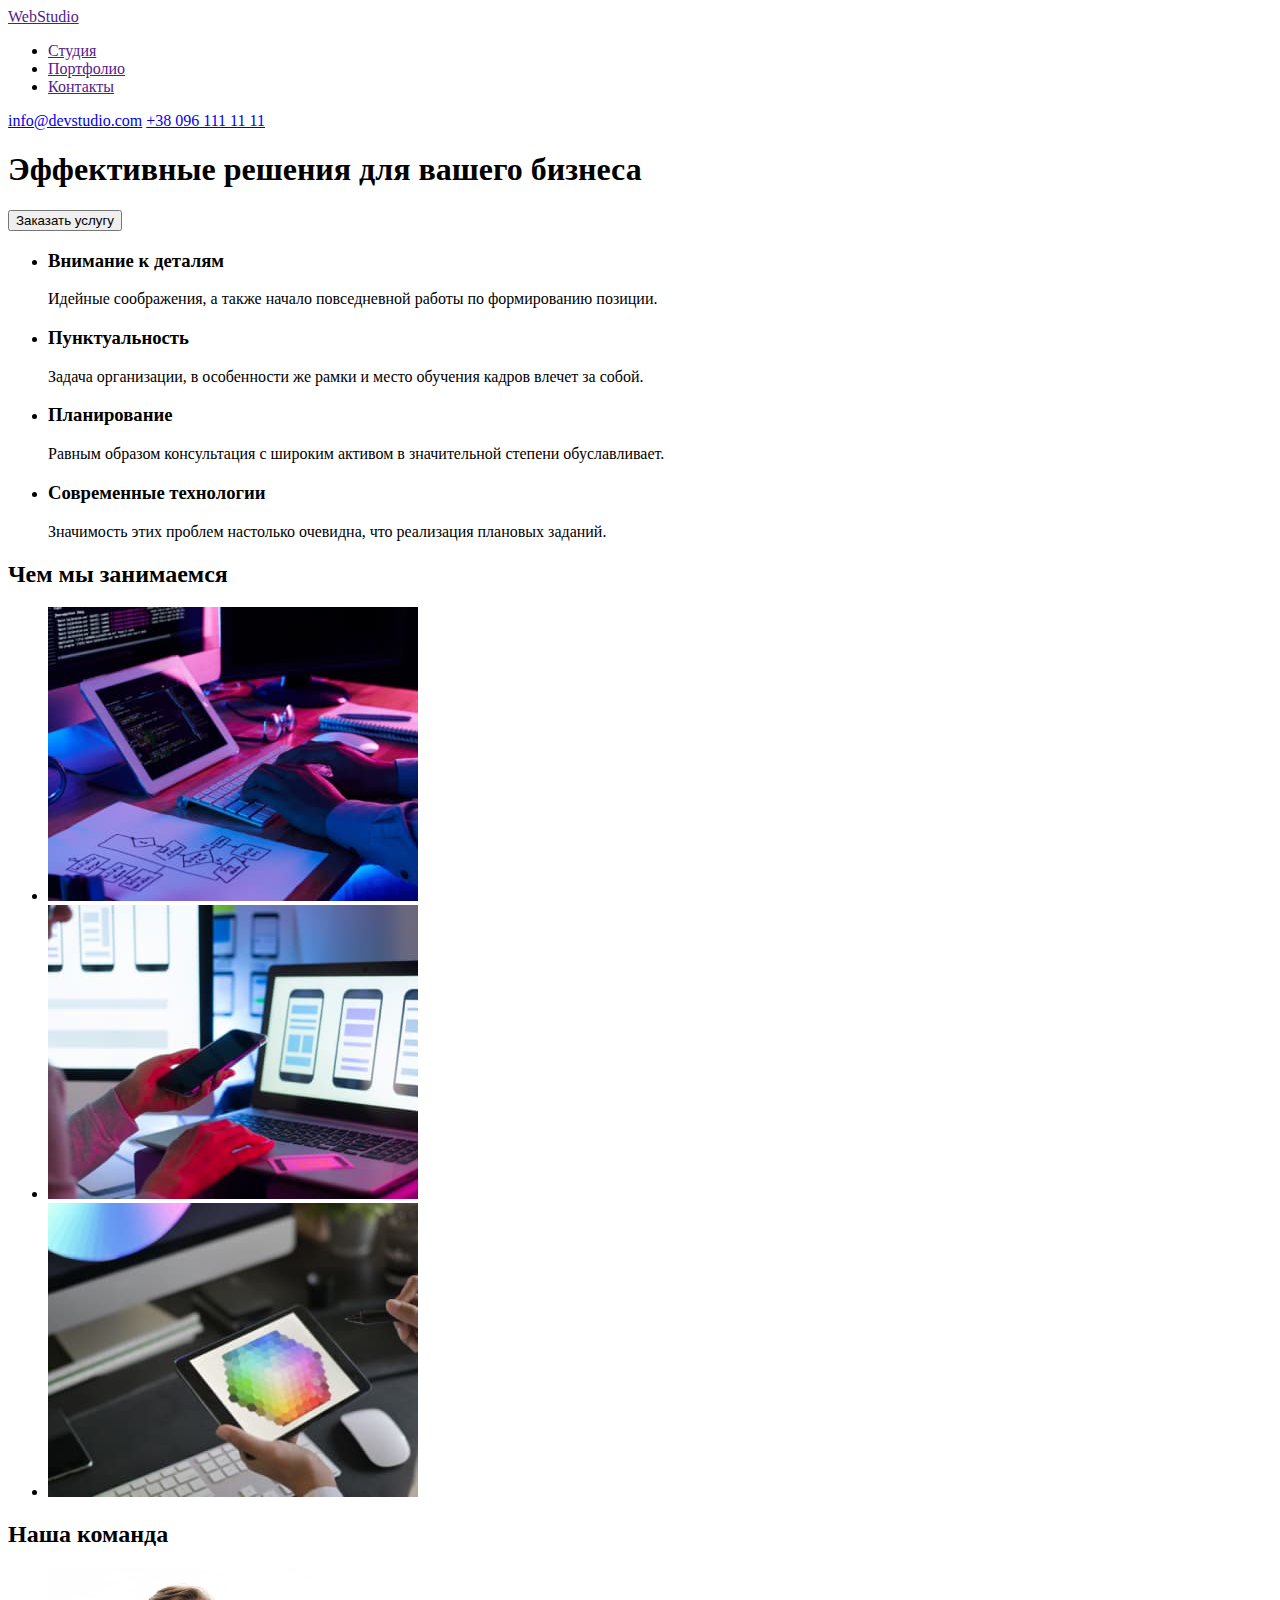
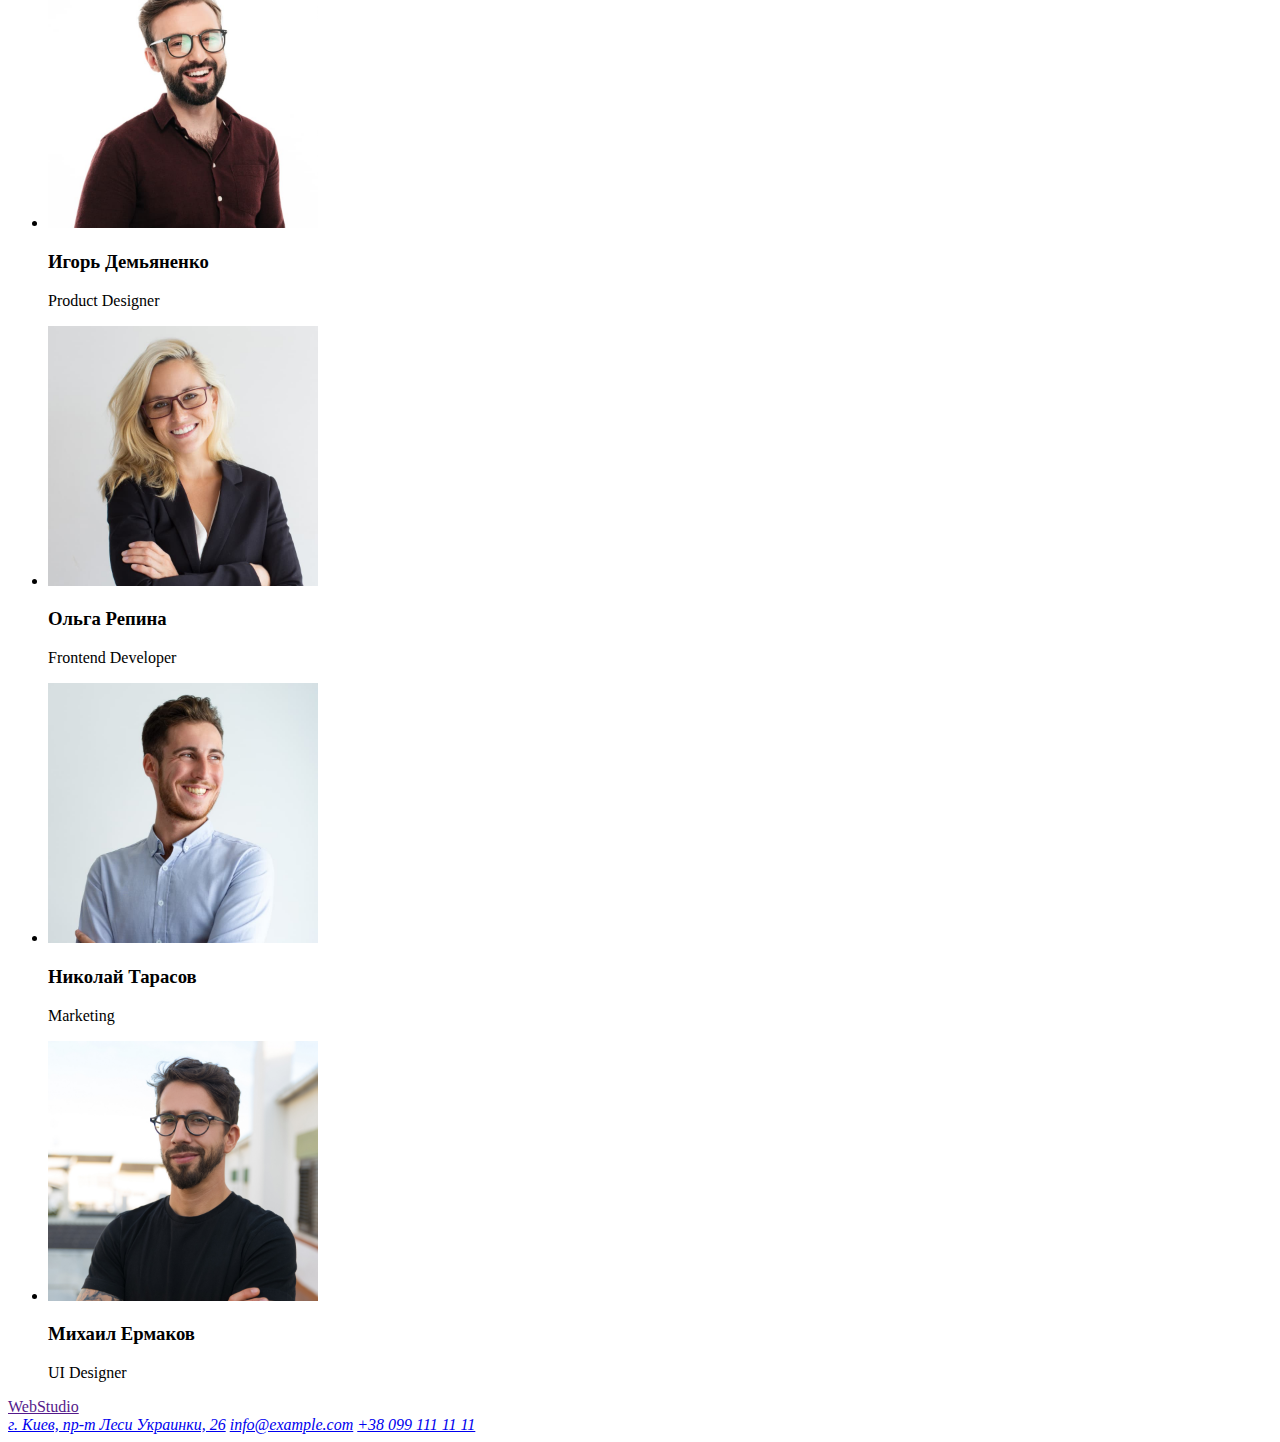
==== index.html @ 5c9e72c3 "add files from previous homework" ====
<!DOCTYPE html>
<html lang="ru">
<head>
    <meta charset="UTF-8">
    <meta http-equiv="X-UA-Compatible" content="IE=edge">
    <meta name="viewport" content="width=device-width, initial-scale=1.0">
    <title>Студия</title>
</head>
<body>
    <!--Шапка документа-->
    <header>
        <nav>
            <a href="">WebStudio</a>
            <ul>
                <li><a href="">Студия</a></li>
                <li><a href="">Портфолио</a></li>
                <li><a href="">Контакты</a></li>
            </ul>
        </nav>
        <a href="mailto:info@devstudio.com">info@devstudio.com</a>
        <a href="tel:+380961111111 ">+38 096 111 11 11</a>
    </header> 
    <main>
        <!--Герой-->
        <div>
            <section>
                <h1>Эффективные решения для вашего бизнеса</h1>
                <button type="button">Заказать услугу</button>
            </section>
        </div>
        <!--Преимущества-->
        <section>
            <h2 hidden>Наши преимущества</h2>
            <ul>
                <li>
                    <h3>Внимание к деталям</h3>
                    <p>Идейные соображения, а также начало повседневной работы по формированию позиции.</p>
                </li>
                <li>
                    <h3>Пунктуальность</h3>
                    <p>Задача организации, в особенности же рамки и место обучения кадров влечет за собой.</p>
                </li>
                <li>
                    <h3>Планирование</h3>
                    <p>Равным образом консультация с широким активом в значительной степени обуславливает.</p>
                </li>
                <li>
                    <h3>Современные технологии</h3>
                    <p>Значимость этих проблем настолько очевидна, что реализация плановых заданий.</p>
                </li>
            </ul>
        </section>
        <!--Чем занимаемся-->
        <section>
            <h2>Чем мы занимаемся</h2>
            <ul>
                <li><img src="images/1.jpg" alt="код" width="370"></li>
                <li><img src="./images/2.jpg" alt="макет" width="370"></li>
                <li><img src="./images/3.jpg" alt="палитра" width="370"></li>
            </ul>
        </section>
        <!--Команда-->
        <section>
            <h2>Наша команда</h2>
            <ul>
                <li>
                    <img src="./images/crew-member-1.jpg" alt="Член команды №1" width="270">
                    <h3>Игорь Демьяненко</h3>
                    <p lang="en">Product Designer<p>
                </li>
                <li>
                    <img src="./images/crew-member-2.jpg" alt="Член команды №1" width="270">
                    <h3>Ольга Репина</h3>
                    <p lang="en">Frontend Developer</p>
                </li>
                <li>
                    <img src="./images/crew-member-3.jpg" alt="Член команды №1" width="270">
                    <h3>Николай Тарасов</h3>
                    <p lang="en">Marketing</p>
                </li>
                <li>
                    <img src="./images/crew-member-4.jpg" alt="Член команды №1" width="270">
                    <h3>Михаил Ермаков</h3>
                    <p lang="en">UI Designer</p>
                </li>
            </ul>
        </section>
    </main>
    <!--Футер-->
    <footer>
        <a href="" lang=en>WebStudio</a>
        <address>
            <a href="https://goo.gl/maps/L61B1R2VTf1F4Kwa7">г. Киев, пр-т Леси Украинки, 26</a>
            <a href="mailto:info@example.com">info@example.com</a>
            <a href="tel:+380991111111">+38 099 111 11 11</a>
        </address>
    </footer> 
</body>
</html>
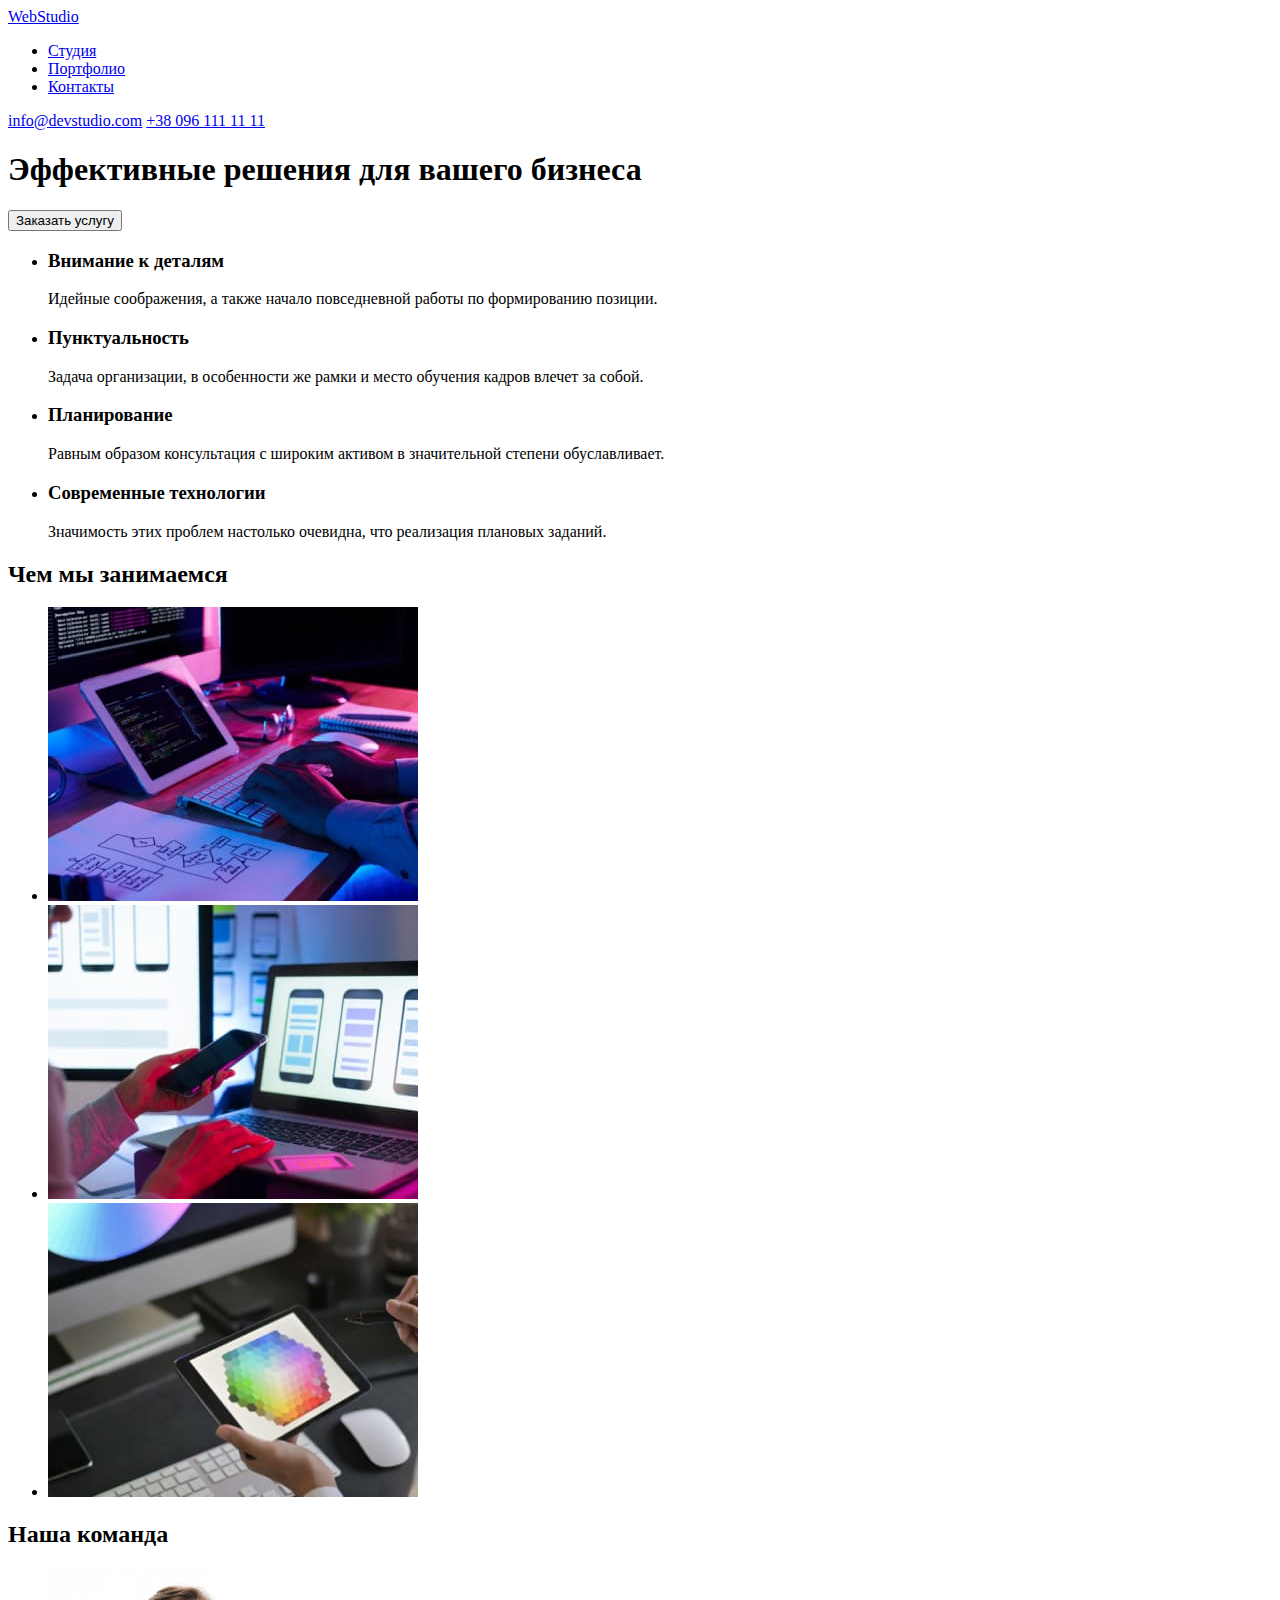
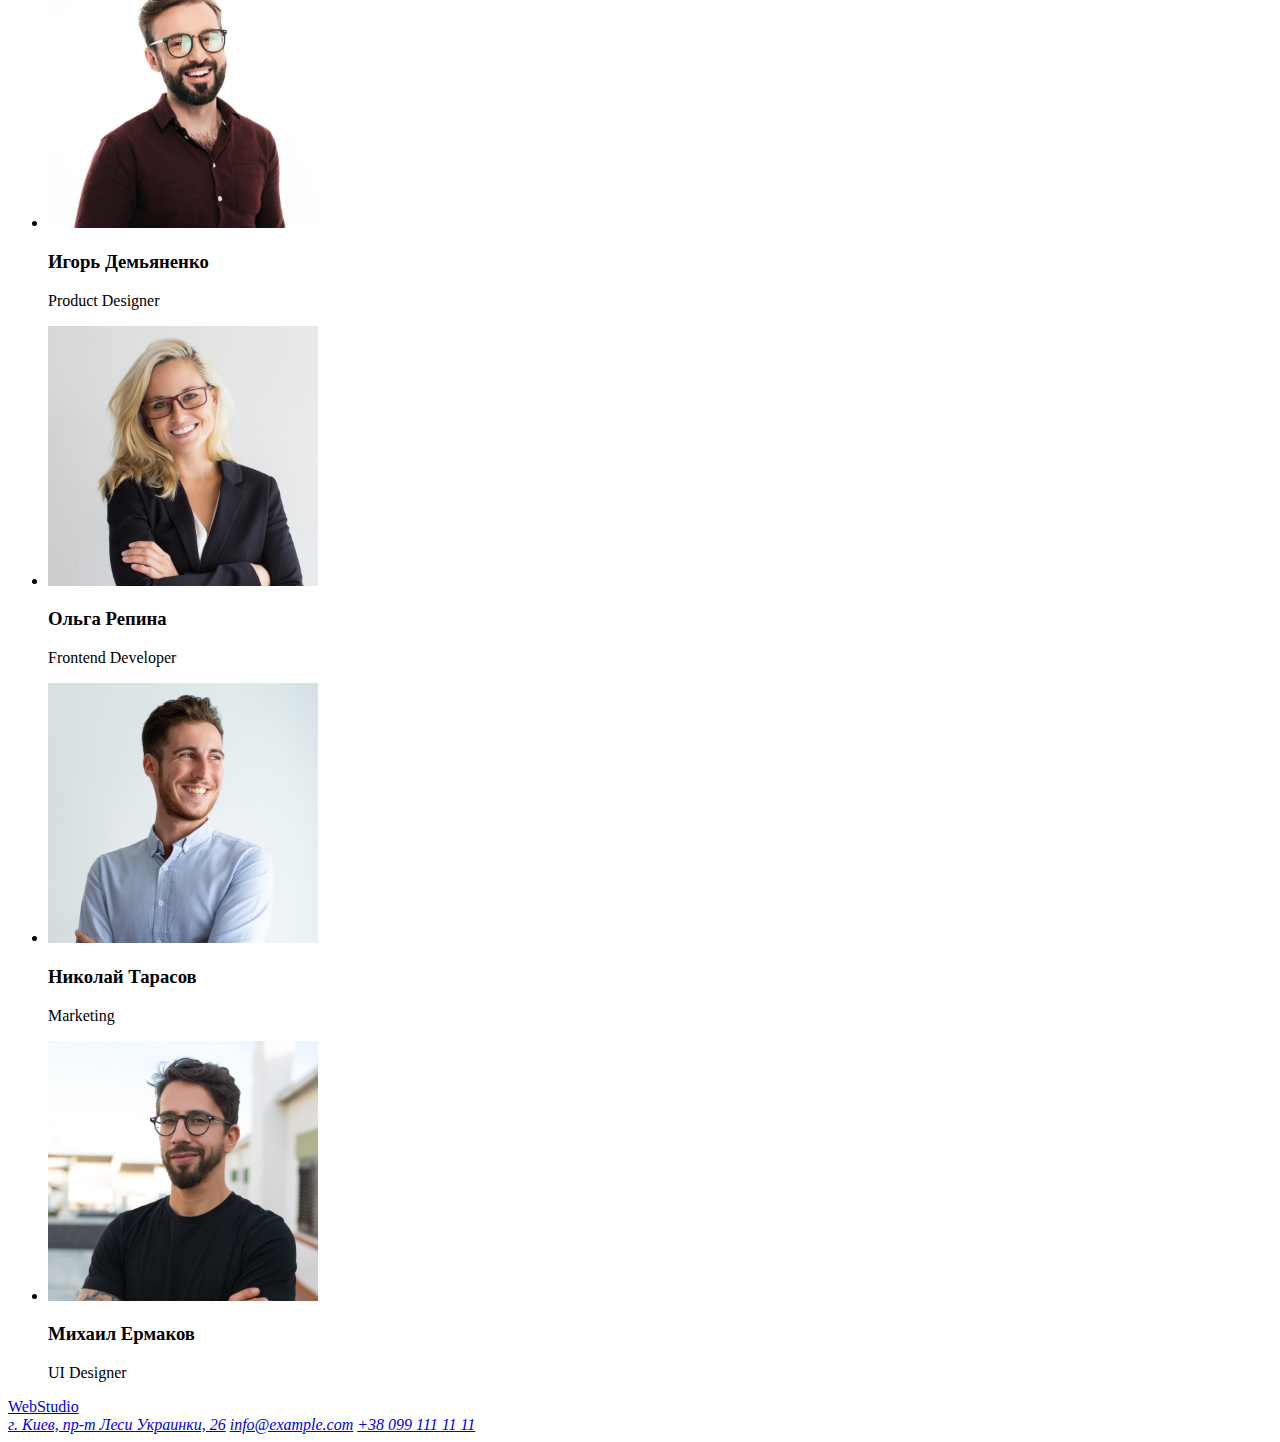
==== commit 88299097: "add portfolio.html" ====
--- a/index.html
+++ b/index.html
@@ -10,11 +10,11 @@
     <!--Шапка документа-->
     <header>
         <nav>
-            <a href="">WebStudio</a>
+            <a href="/">WebStudio</a>
             <ul>
-                <li><a href="">Студия</a></li>
-                <li><a href="">Портфолио</a></li>
-                <li><a href="">Контакты</a></li>
+                <li><a href="./index.html">Студия</a></li>
+                <li><a href="./portfolio.html">Портфолио</a></li>
+                <li><a href="#contacts">Контакты</a></li>
             </ul>
         </nav>
         <a href="mailto:info@devstudio.com">info@devstudio.com</a>
@@ -69,17 +69,17 @@
                     <p lang="en">Product Designer<p>
                 </li>
                 <li>
-                    <img src="./images/crew-member-2.jpg" alt="Член команды №1" width="270">
+                    <img src="./images/crew-member-2.jpg" alt="Член команды №2" width="270">
                     <h3>Ольга Репина</h3>
                     <p lang="en">Frontend Developer</p>
                 </li>
                 <li>
-                    <img src="./images/crew-member-3.jpg" alt="Член команды №1" width="270">
+                    <img src="./images/crew-member-3.jpg" alt="Член команды №3" width="270">
                     <h3>Николай Тарасов</h3>
                     <p lang="en">Marketing</p>
                 </li>
                 <li>
-                    <img src="./images/crew-member-4.jpg" alt="Член команды №1" width="270">
+                    <img src="./images/crew-member-4.jpg" alt="Член команды №4" width="270">
                     <h3>Михаил Ермаков</h3>
                     <p lang="en">UI Designer</p>
                 </li>
@@ -87,10 +87,10 @@
         </section>
     </main>
     <!--Футер-->
-    <footer>
-        <a href="" lang=en>WebStudio</a>
+    <footer id="contacts">
+        <a href="/" lang=en>WebStudio</a>
         <address>
-            <a href="https://goo.gl/maps/L61B1R2VTf1F4Kwa7">г. Киев, пр-т Леси Украинки, 26</a>
+            <a href="https://goo.gl/maps/L61B1R2VTf1F4Kwa7" target="_blank" и rel="noopener noreferrer">г. Киев, пр-т Леси Украинки, 26</a>
             <a href="mailto:info@example.com">info@example.com</a>
             <a href="tel:+380991111111">+38 099 111 11 11</a>
         </address>
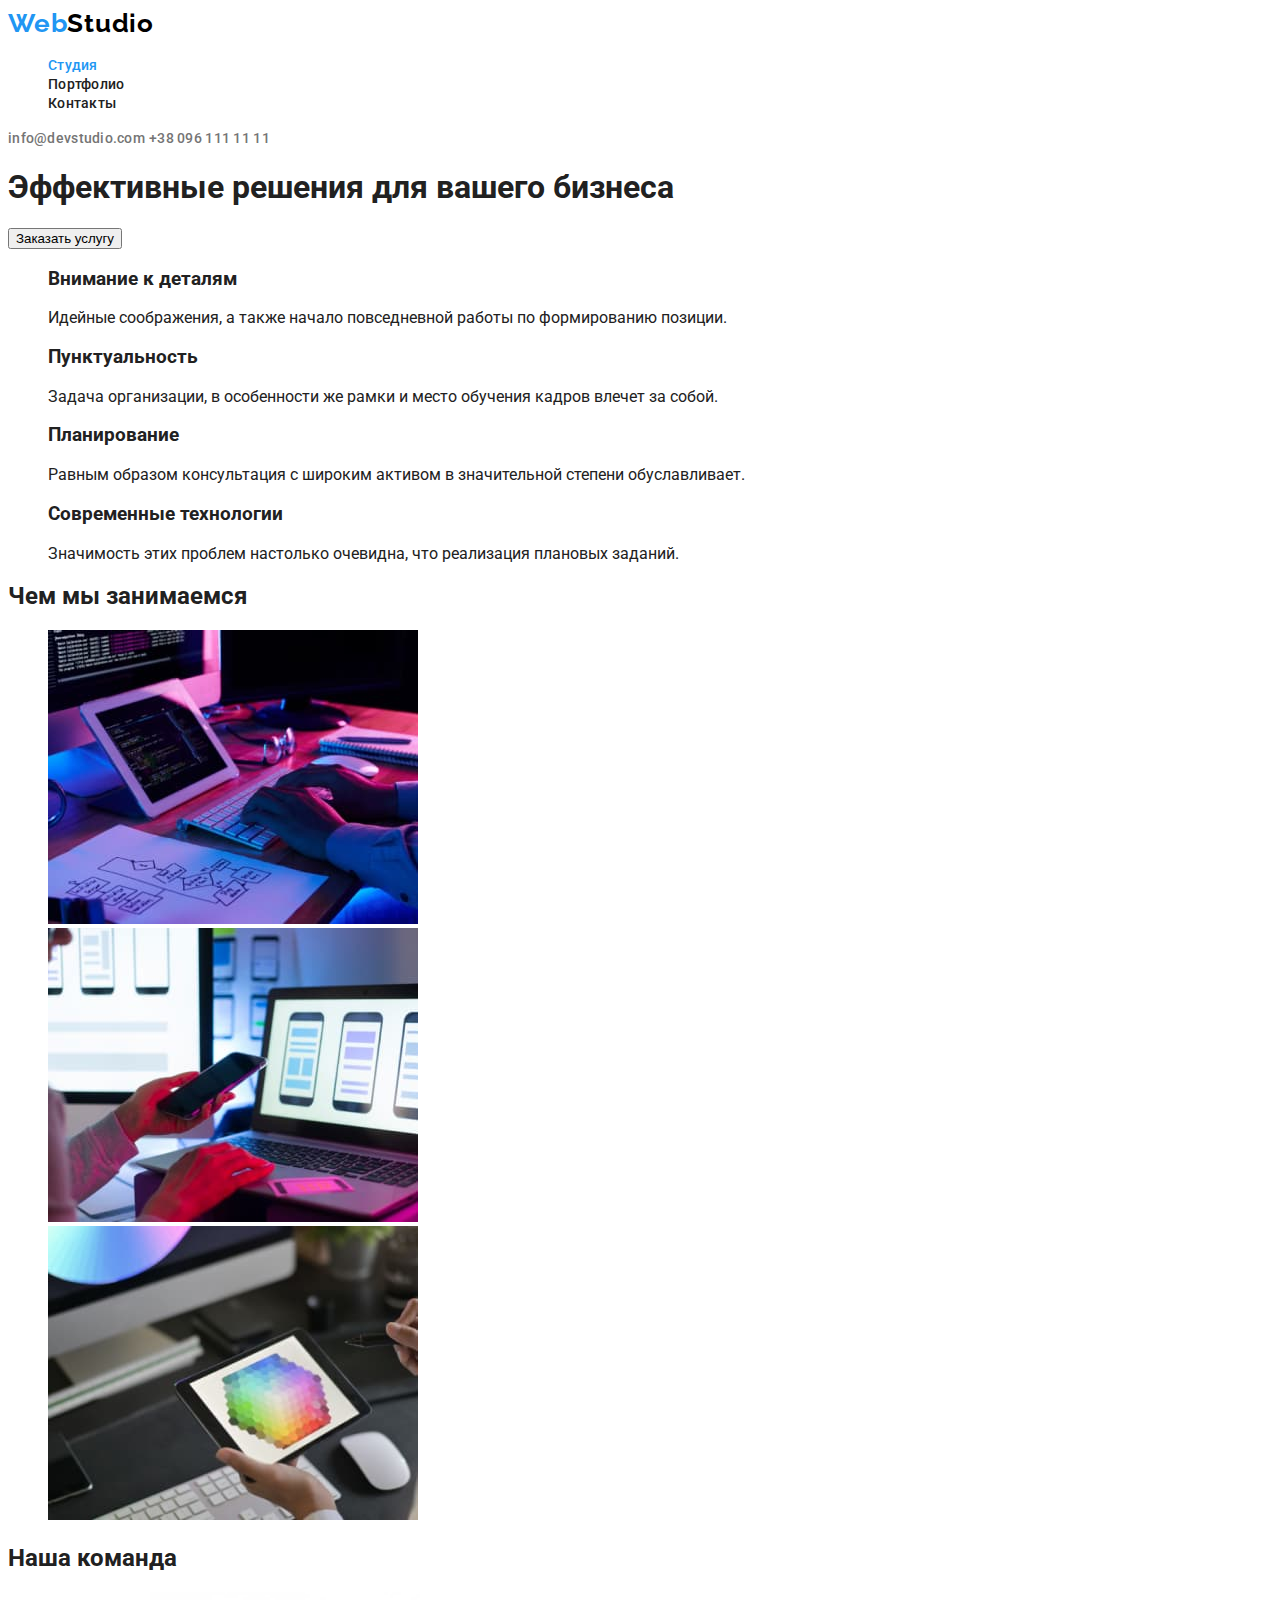
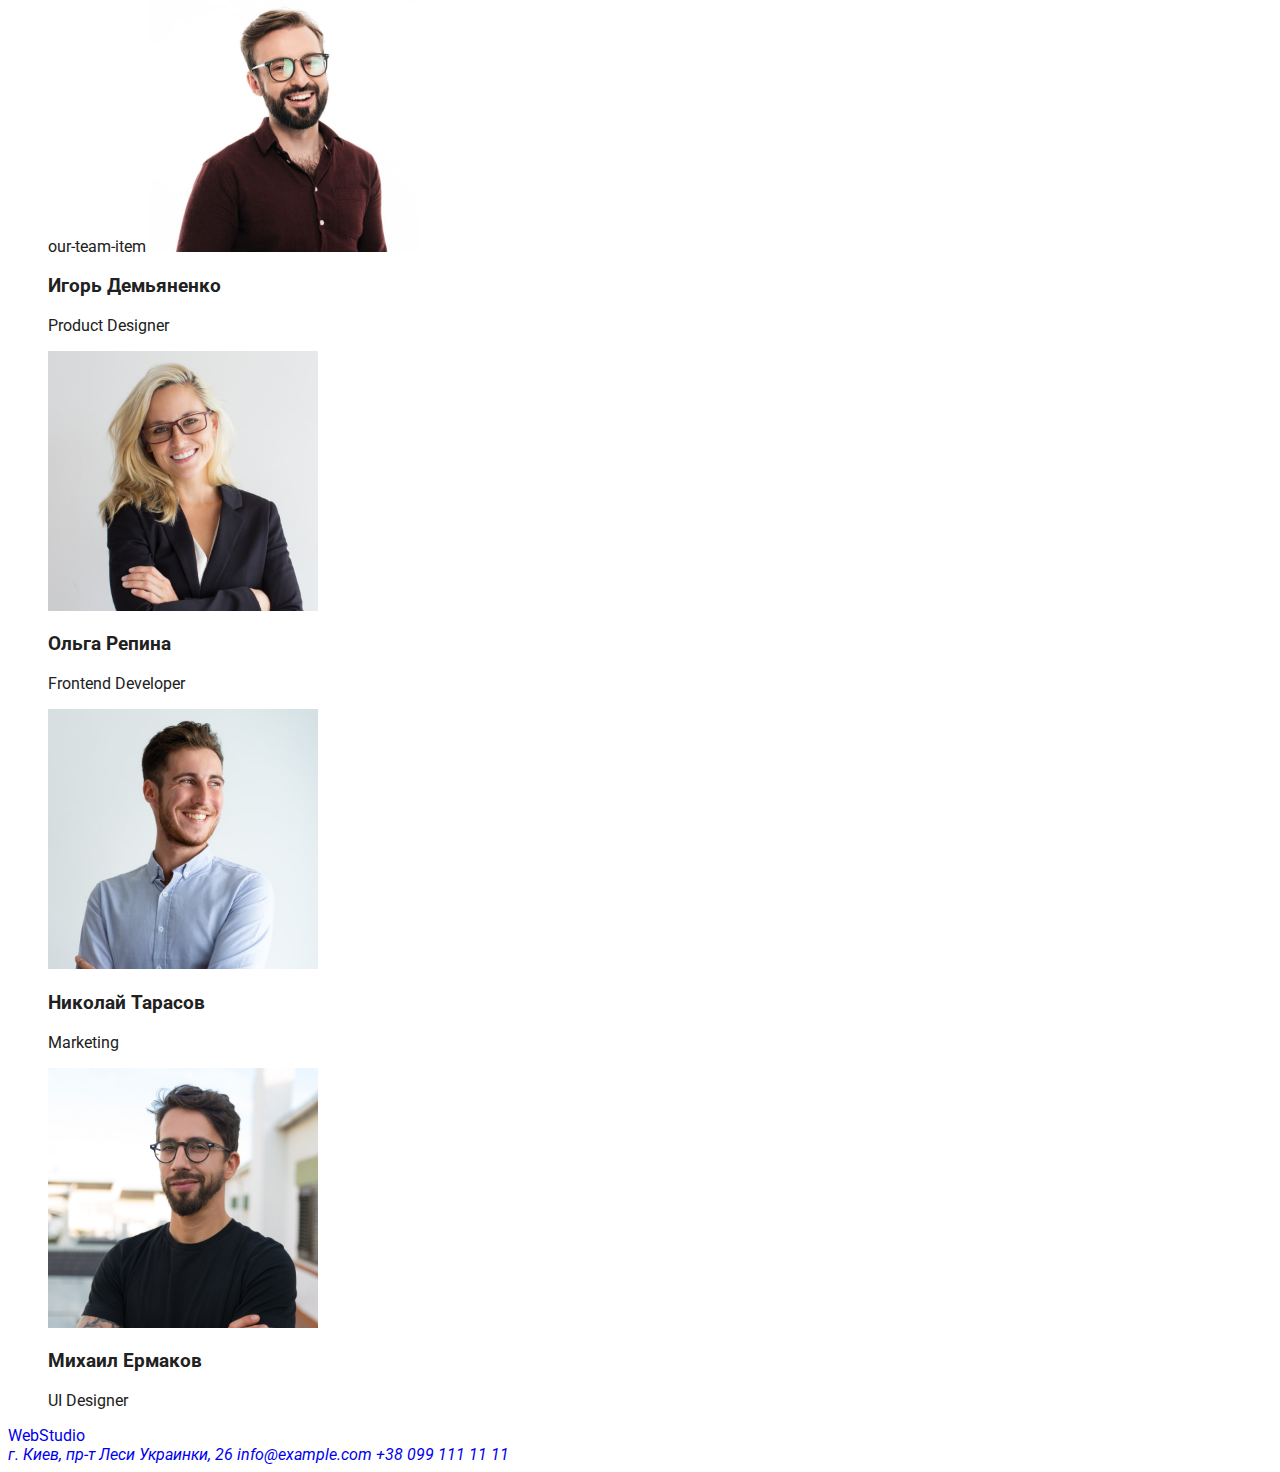
==== commit 372e6456: "add styles to header" ====
--- a/index.html
+++ b/index.html
@@ -5,94 +5,99 @@
     <meta http-equiv="X-UA-Compatible" content="IE=edge">
     <meta name="viewport" content="width=device-width, initial-scale=1.0">
     <title>Студия</title>
+    <link rel="preconnect" href="https://fonts.googleapis.com">
+    <link rel="preconnect" href="https://fonts.gstatic.com" crossorigin>
+    <link href="https://fonts.googleapis.com/css2?family=Raleway:wght@700&family=Roboto:wght@400;500;700;900&display=swap"
+        rel="stylesheet">
+    <link rel="stylesheet" href="./css/styles.css" />
 </head>
 <body>
     <!--Шапка документа-->
-    <header>
-        <nav>
-            <a href="/">WebStudio</a>
-            <ul>
-                <li><a href="./index.html">Студия</a></li>
-                <li><a href="./portfolio.html">Портфолио</a></li>
-                <li><a href="#contacts">Контакты</a></li>
+    <header class="header">
+        <nav class="header-nav">
+            <a lang=en class="link header-logo" href="/"> <span class="web-logo">Web</span>Studio</a>
+            <ul class="list">
+                <li class="item header-item"><a class="link header-link header-link-studio" href="./index.html">Студия</a></li>
+                <li class="item header-item"><a class="link header-link" href="./portfolio.html">Портфолио</a></li>
+                <li class="item header-item"><a class="link header-link" href="#contacts">Контакты</a></li>
             </ul>
         </nav>
-        <a href="mailto:info@devstudio.com">info@devstudio.com</a>
-        <a href="tel:+380961111111 ">+38 096 111 11 11</a>
-    </header> 
-    <main>
+        <a class="link link-mail-header" href="mailto:info@devstudio.com">info@devstudio.com</a>
+        <a class="link link-tel-header" href="tel:+380961111111 ">+38 096 111 11 11</a>
+    </header>
+    <main class="main">
         <!--Герой-->
         <div>
-            <section>
-                <h1>Эффективные решения для вашего бизнеса</h1>
-                <button type="button">Заказать услугу</button>
+            <section class="hero">
+                <h1 class="hero-h1">Эффективные решения для вашего бизнеса</h1>
+                <button type="button" class="hero-btn">Заказать услугу</button>
             </section>
         </div>
         <!--Преимущества-->
-        <section>
+        <section class="advantages">
             <h2 hidden>Наши преимущества</h2>
-            <ul>
-                <li>
-                    <h3>Внимание к деталям</h3>
-                    <p>Идейные соображения, а также начало повседневной работы по формированию позиции.</p>
+            <ul class="list advantages-list">
+                <li class="item advantages-item">
+                    <h3 class="advantages-title">Внимание к деталям</h3>
+                    <p class="advantages-paragraph">Идейные соображения, а также начало повседневной работы по формированию позиции.</p>
                 </li>
-                <li>
-                    <h3>Пунктуальность</h3>
-                    <p>Задача организации, в особенности же рамки и место обучения кадров влечет за собой.</p>
+                <li class="item advantages-item">
+                    <h3 class="advantages-title">Пунктуальность</h3>
+                    <p class="advantages-paragraph">Задача организации, в особенности же рамки и место обучения кадров влечет за собой.</p>
                 </li>
-                <li>
-                    <h3>Планирование</h3>
-                    <p>Равным образом консультация с широким активом в значительной степени обуславливает.</p>
+                <li class="item advantages-item">
+                    <h3 class="advantages-title">Планирование</h3>
+                    <p class="advantages-paragraph">Равным образом консультация с широким активом в значительной степени обуславливает.</p>
                 </li>
-                <li>
-                    <h3>Современные технологии</h3>
-                    <p>Значимость этих проблем настолько очевидна, что реализация плановых заданий.</p>
+                <li class="item advantages-item">
+                    <h3 class="advantages-title">Современные технологии</h3>
+                    <p class="advantages-paragraph">Значимость этих проблем настолько очевидна, что реализация плановых заданий.</p>
                 </li>
             </ul>
         </section>
         <!--Чем занимаемся-->
         <section>
-            <h2>Чем мы занимаемся</h2>
-            <ul>
-                <li><img src="images/1.jpg" alt="код" width="370"></li>
-                <li><img src="./images/2.jpg" alt="макет" width="370"></li>
-                <li><img src="./images/3.jpg" alt="палитра" width="370"></li>
+            <h2 class="what-we-do-title">Чем мы занимаемся</h2>
+            <ul class="list what-we-do-list">
+                <li class="item what-we-do-item"><img src="images/1.jpg" alt="код" width="370"></li>
+                <li class="item what-we-do-item"><img src="./images/2.jpg" alt="макет" width="370"></li>
+                <li class="item what-we-do-item"><img src="./images/3.jpg" alt="палитра" width="370"></li>
             </ul>
         </section>
         <!--Команда-->
-        <section>
-            <h2>Наша команда</h2>
-            <ul>
-                <li>
+        <section class="our-team">
+            <h2 class="our-team-title">Наша команда</h2>
+            <ul class="list our-team-list">
+                <li class="item our-team-item"> our-team-item
                     <img src="./images/crew-member-1.jpg" alt="Член команды №1" width="270">
-                    <h3>Игорь Демьяненко</h3>
-                    <p lang="en">Product Designer<p>
+                    <h3 class="our-team-member-name">Игорь Демьяненко</h3>
+                    <p lang="en" class="our-team-member-profession">Product Designer<p>
                 </li>
-                <li>
+                <li class="item our-team-item">
                     <img src="./images/crew-member-2.jpg" alt="Член команды №2" width="270">
-                    <h3>Ольга Репина</h3>
-                    <p lang="en">Frontend Developer</p>
+                    <h3 class="our-team-member-name">Ольга Репина</h3>
+                    <p lang="en" class="our-team-member-profession">Frontend Developer</p>
                 </li>
-                <li>
+                <li class="item our-team-item">
                     <img src="./images/crew-member-3.jpg" alt="Член команды №3" width="270">
-                    <h3>Николай Тарасов</h3>
-                    <p lang="en">Marketing</p>
+                    <h3 class="our-team-member-name">Николай Тарасов</h3>
+                    <p lang="en" class="our-team-member-profession">Marketing</p>
                 </li>
-                <li>
+                <li class="item our-team-item">
                     <img src="./images/crew-member-4.jpg" alt="Член команды №4" width="270">
-                    <h3>Михаил Ермаков</h3>
-                    <p lang="en">UI Designer</p>
+                    <h3 class="our-team-member-name">Михаил Ермаков</h3>
+                    <p lang="en" class="our-team-member-profession">UI Designer</p>
                 </li>
             </ul>
         </section>
     </main>
     <!--Футер-->
-    <footer id="contacts">
-        <a href="/" lang=en>WebStudio</a>
-        <address>
-            <a href="https://goo.gl/maps/L61B1R2VTf1F4Kwa7" target="_blank" и rel="noopener noreferrer">г. Киев, пр-т Леси Украинки, 26</a>
-            <a href="mailto:info@example.com">info@example.com</a>
-            <a href="tel:+380991111111">+38 099 111 11 11</a>
+    <footer id="contacts" class="footer">
+        <a class="link footer-logo" href="/" lang=en>WebStudio</a>
+        <address class="footer-address">
+            <a class="link" href="https://goo.gl/maps/L61B1R2VTf1F4Kwa7" target="_blank" и rel="noopener noreferrer">г. Киев, пр-т Леси Украинки, 26</a>
+            <a class="link link-mail-footer" href="mailto:info@example.com">info@example.com</a>
+            <a class="link link-tel-footer" href="tel:+380991111111">+38 099 111 11 11</a>
         </address>
     </footer> 
 </body>
--- a/css/styles.css
+++ b/css/styles.css
@@ -0,0 +1,78 @@
+:root {
+  --main-color: #212121;
+  --background-color: #2f303a;
+  --accent-color: #2196f3;
+  --page-name-color: #2196f3;
+  --logo-color-one: #000000;
+  --logo-color-two: #2196f3;
+  --logo-color-three: #ffffff;
+  --contact-header-color: #757575;
+  --paragraph-color: #757575;
+  --hover-color: #2196f3;
+  --focus-color: #2196f3;
+  --h1-color: #ffffff;
+  --contact-footer-color: rgba(255, 255, 255, 0.6);
+  --address-footer-color: #ffffff;
+}
+
+body {
+  font-family: "Roboto", sans-serif;
+  color: var(--main-color);
+}
+.list {
+  list-style: none;
+}
+.link {
+  text-decoration: none;
+}
+.header-logo {
+  font-family: Raleway;
+  font-weight: 700;
+  font-size: 26px;
+  line-height: 1.19;
+  letter-spacing: 0.03em;
+  color: var(--logo-color-one);
+}
+.web-logo {
+  color: var(--logo-color-two);
+}
+a:visited {
+  text-decoration: none;
+}
+.header-link {
+  font-weight: 500;
+  font-size: 14px;
+  line-height: 1.14;
+  letter-spacing: 0.02em;
+  color: var(--main-color);
+}
+.header-link:hover {
+  color: var(--hover-color);
+}
+.header-link:focus {
+  color: var(--focus-color);
+}
+.header-link-studio,
+.header-link-portfolio {
+  color: var(--page-name-color);
+}
+.link-tel-header,
+.link-mail-header {
+  font-weight: 500;
+  font-size: 14px;
+  line-height: 1.14;
+  letter-spacing: 0.02em;
+  color: var(--contact-header-color);
+}
+.link-mail-header:hover {
+  color: var(--hover-color);
+}
+.link-mail-header:focus {
+  color: var(--focus-color);
+}
+.link-tel-header:hover {
+  color: var(--hover-color);
+}
+.link-tel-header:focus {
+  color: var(--focus-color);
+}
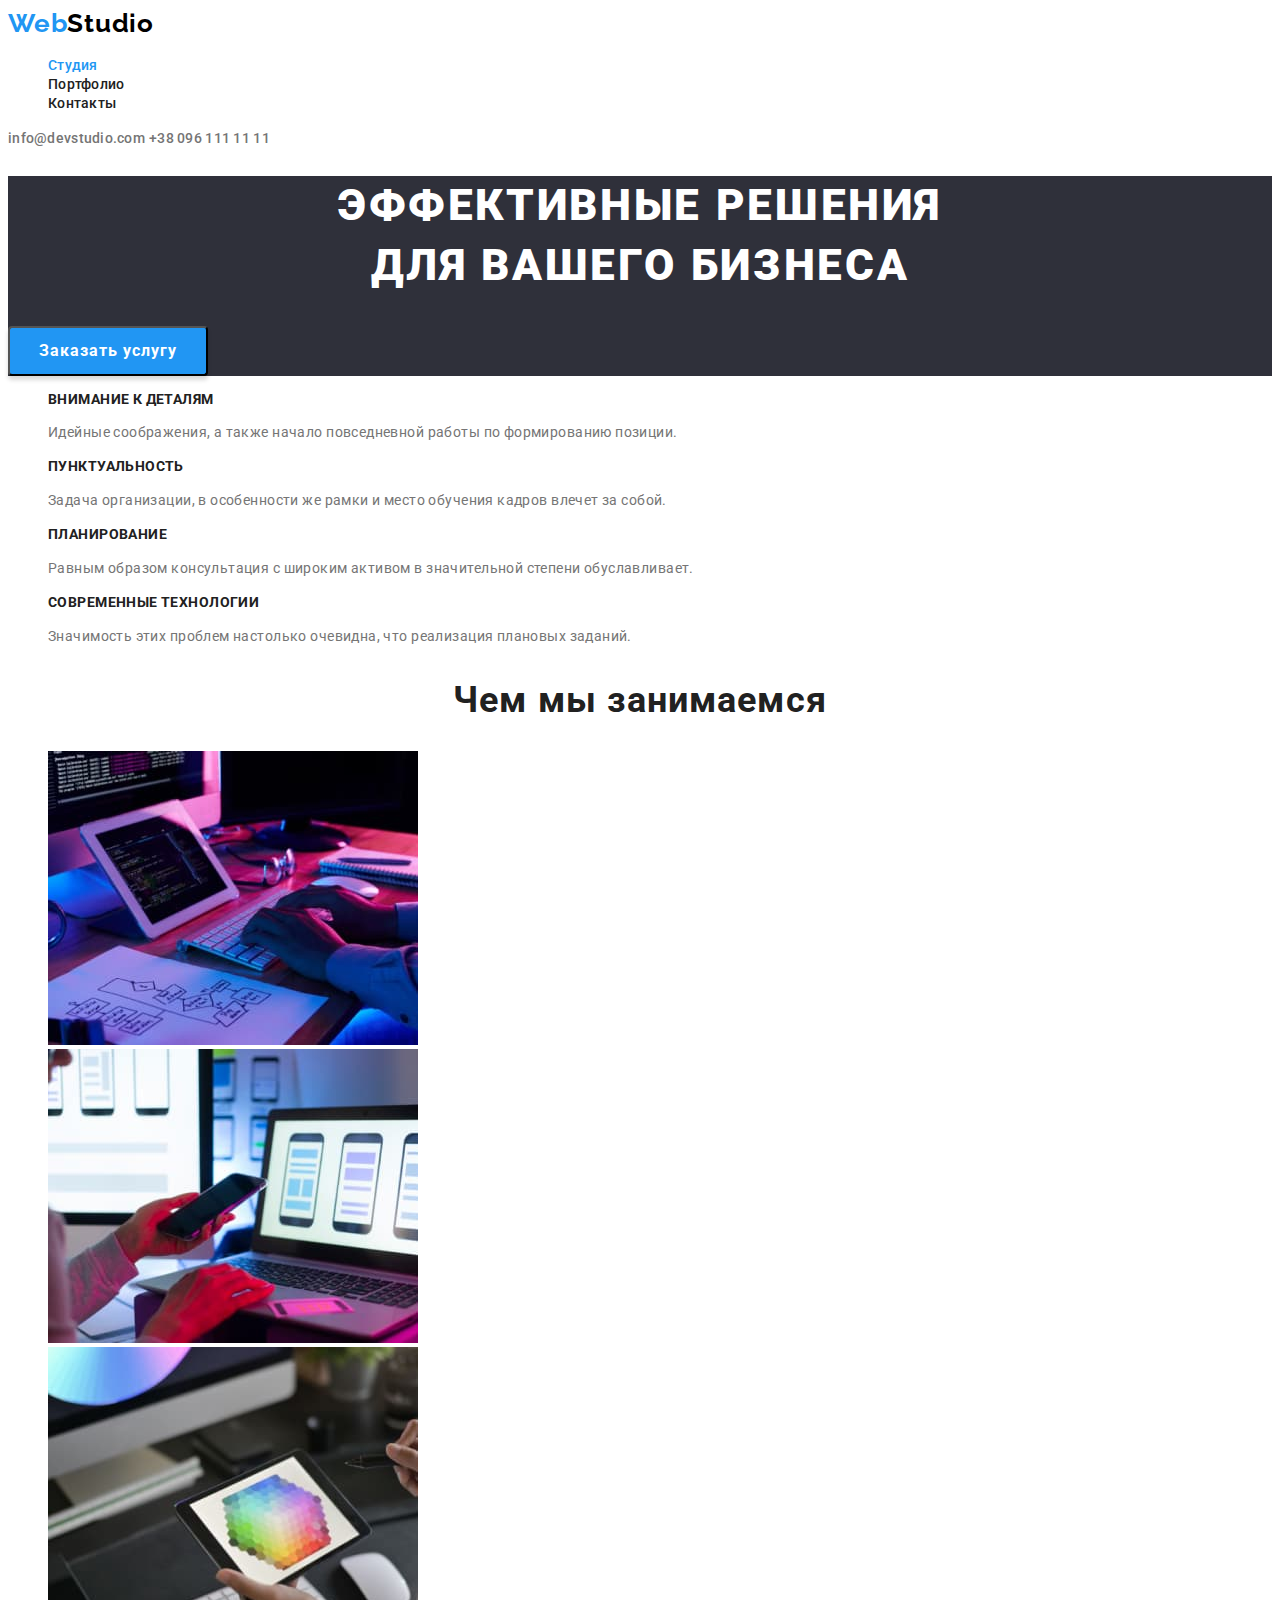
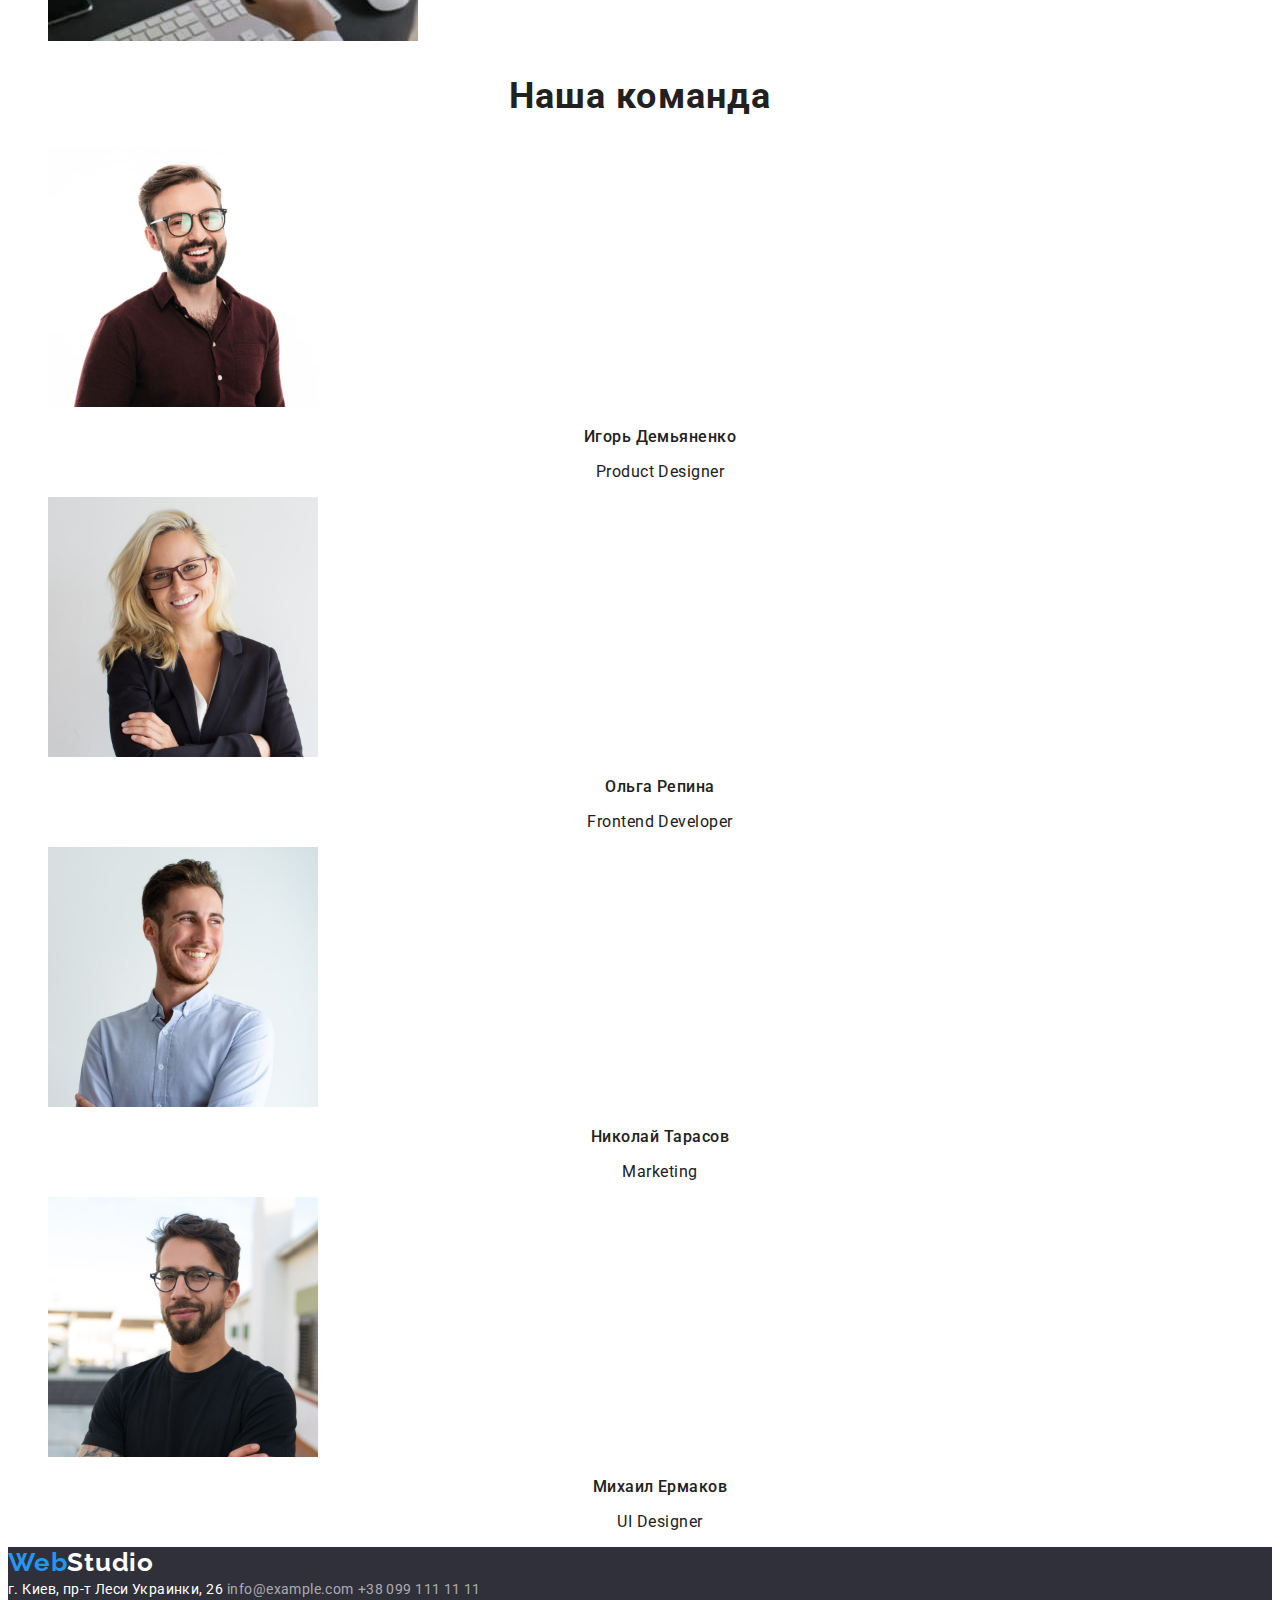
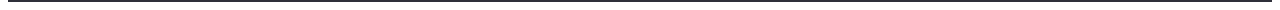
==== commit bed9e689: "add styles to text" ====
--- a/index.html
+++ b/index.html
@@ -17,7 +17,7 @@
         <nav class="header-nav">
             <a lang=en class="link header-logo" href="/"> <span class="web-logo">Web</span>Studio</a>
             <ul class="list">
-                <li class="item header-item"><a class="link header-link header-link-studio" href="./index.html">Студия</a></li>
+                <li class="item header-item"><a class="link header-link header-link-active" href="./index.html">Студия</a></li>
                 <li class="item header-item"><a class="link header-link" href="./portfolio.html">Портфолио</a></li>
                 <li class="item header-item"><a class="link header-link" href="#contacts">Контакты</a></li>
             </ul>
@@ -29,13 +29,13 @@
         <!--Герой-->
         <div>
             <section class="hero">
-                <h1 class="hero-h1">Эффективные решения для вашего бизнеса</h1>
-                <button type="button" class="hero-btn">Заказать услугу</button>
+                <h1 class="hero-h1">Эффективные решения <br> для вашего бизнеса</h1>
+                <button type="button" class="btn hero-btn">Заказать услугу</button>
             </section>
         </div>
         <!--Преимущества-->
         <section class="advantages">
-            <h2 hidden>Наши преимущества</h2>
+            <h2 class="visually-hidden">Наши преимущества</h2>
             <ul class="list advantages-list">
                 <li class="item advantages-item">
                     <h3 class="advantages-title">Внимание к деталям</h3>
@@ -68,7 +68,7 @@
         <section class="our-team">
             <h2 class="our-team-title">Наша команда</h2>
             <ul class="list our-team-list">
-                <li class="item our-team-item"> our-team-item
+                <li class="item our-team-item">
                     <img src="./images/crew-member-1.jpg" alt="Член команды №1" width="270">
                     <h3 class="our-team-member-name">Игорь Демьяненко</h3>
                     <p lang="en" class="our-team-member-profession">Product Designer<p>
@@ -93,9 +93,9 @@
     </main>
     <!--Футер-->
     <footer id="contacts" class="footer">
-        <a class="link footer-logo" href="/" lang=en>WebStudio</a>
+        <a class="link footer-logo" href="/" lang=en><span class="web-logo">Web</span>Studio</a>
         <address class="footer-address">
-            <a class="link" href="https://goo.gl/maps/L61B1R2VTf1F4Kwa7" target="_blank" и rel="noopener noreferrer">г. Киев, пр-т Леси Украинки, 26</a>
+            <a class="link link-address-footer" href="https://goo.gl/maps/L61B1R2VTf1F4Kwa7" target="_blank" и rel="noopener noreferrer">г. Киев, пр-т Леси Украинки, 26</a>
             <a class="link link-mail-footer" href="mailto:info@example.com">info@example.com</a>
             <a class="link link-tel-footer" href="tel:+380991111111">+38 099 111 11 11</a>
         </address>
--- a/css/styles.css
+++ b/css/styles.css
@@ -1,18 +1,21 @@
 :root {
   --main-color: #212121;
   --background-color: #2f303a;
-  --accent-color: #2196f3;
-  --page-name-color: #2196f3;
+  --btn-color-one: #2196f3;
+  --btn-color-two: #f5f4fa;
+  --active-page-color: #2196f3;
   --logo-color-one: #000000;
   --logo-color-two: #2196f3;
   --logo-color-three: #ffffff;
   --contact-header-color: #757575;
   --paragraph-color: #757575;
-  --hover-color: #2196f3;
-  --focus-color: #2196f3;
+  --accent-color-one: #188ce8;
+  --accent-color-two: #2196f3;
   --h1-color: #ffffff;
   --contact-footer-color: rgba(255, 255, 255, 0.6);
   --address-footer-color: #ffffff;
+  --button-text-color: #ffffff;
+  --button-accent-bckgrnd: #188ce8;
 }
 
 body {
@@ -25,54 +28,209 @@
 .link {
   text-decoration: none;
 }
+.visually-hidden {
+  position: absolute;
+  width: 1px;
+  height: 1px;
+  margin: -1px;
+  padding: 0;
+  overflow: hidden;
+  border: 0;
+  clip: rect(0 0 0 0);
+}
+/* a:visited {
+  text-decoration: none;
+} */
+/* --------------------------------------------STUDIO PAGE-------------------------------------- */
+/* -------HEADER---------- */
 .header-logo {
+  font-family: "Raleway", sans-serif;
+  font-weight: 700;
+  font-size: 26px;
+  line-height: 1.19;
+  letter-spacing: 0.03em;
+  color: var(--logo-color-one);
+}
+.web-logo {
+  color: var(--logo-color-two);
+}
+.header-link {
+  font-weight: 500;
+  font-size: 14px;
+  line-height: 1.14;
+  letter-spacing: 0.02em;
+  color: var(--main-color);
+}
+.header-link:hover {
+  color: var(--accent-color-one);
+}
+.header-link:focus {
+  color: var(--accent-color-one);
+}
+.header-link-active {
+  color: var(--active-page-color);
+}
+.link-tel-header,
+.link-mail-header {
+  font-weight: 500;
+  font-size: 14px;
+  line-height: 1.14;
+  letter-spacing: 0.02em;
+  color: var(--contact-header-color);
+}
+.link-mail-header:hover,
+.link-tel-header:hover {
+  color: var(--accent-color-two);
+}
+.link-mail-header:focus,
+.link-tel-header:focus {
+  color: var(--accent-color-two);
+}
+/* ------HERO------- */
+.hero {
+  background-color: var(--background-color);
+}
+.hero-h1 {
+  font-weight: 900;
+  font-size: 44px;
+  line-height: 1.36;
+  text-align: center;
+  letter-spacing: 0.06em;
+  text-transform: uppercase;
+  color: var(--h1-color);
+}
+.hero-btn {
+  width: 200px;
+  height: 50px;
+  left: 700px;
+  top: 430px;
+  background: var(--btn-color-one);
+  font-family: inherit;
+  font-weight: 700;
+  font-size: 16px;
+  line-height: 1.87;
+  color: var(--button-text-color);
+  letter-spacing: 0.06em;
+  box-shadow: 0px 4px 4px rgba(0, 0, 0, 0.15);
+  border-radius: 4px;
+}
+.btn:hover {
+  background-color: var(--button-accent-bckgrnd);
+  cursor: pointer;
+}
+.btn:focus {
+  background-color: var(--button-accent-bckgrnd);
+}
+/* -------ADVANTAGES LIST------- */
+.advantages-title {
+  font-size: 14px;
+  line-height: 1.14;
+  letter-spacing: 0.03em;
+  text-transform: uppercase;
+}
+.advantages-paragraph {
+  font-size: 14px;
+  line-height: 1.71;
+  letter-spacing: 0.03em;
+  color: var(--paragraph-color);
+}
+/* -------WHAT WE DO LIST------- */
+.what-we-do-title {
+  font-size: 36px;
+  line-height: 1.17;
+  text-align: center;
+  letter-spacing: 0.03em;
+}
+/* -------TEAM SQUAD------- */
+.our-team-title {
+  font-size: 36px;
+  line-height: 1.17;
+  text-align: center;
+  letter-spacing: 0.03em;
+}
+.our-team-member-name {
+  font-weight: 500;
+  font-size: 16px;
+  line-height: 1.19;
+  text-align: center;
+  letter-spacing: 0.03em;
+}
+.our-team-member-profession {
+  font-size: 16px;
+  line-height: 1.19;
+  text-align: center;
+  letter-spacing: 0.03em;
+}
+/* ----------FOOTER------------ */
+.footer {
+  background-color: var(--background-color);
+}
+.footer-logo {
   font-family: Raleway;
   font-weight: 700;
   font-size: 26px;
   line-height: 1.19;
   letter-spacing: 0.03em;
-  color: var(--logo-color-one);
-}
-.web-logo {
-  color: var(--logo-color-two);
-}
-a:visited {
-  text-decoration: none;
-}
-.header-link {
-  font-weight: 500;
-  font-size: 14px;
-  line-height: 1.14;
-  letter-spacing: 0.02em;
+  color: var(--logo-color-three);
+}
+.link-mail-footer,
+.link-tel-footer {
+  font-family: Roboto;
+  font-style: normal;
+  font-size: 14px;
+  line-height: 1.71;
+  letter-spacing: 0.03em;
+  color: var(--contact-footer-color);
+}
+.link-address-footer {
+  font-family: Roboto;
+  font-style: normal;
+  font-size: 14px;
+  line-height: 1.71;
+  letter-spacing: 0.03em;
+  color: var(--address-footer-color);
+}
+.link-mail-footer:hover,
+.link-tel-footer:hover,
+.link-address-footer:hover {
+  color: var(--accent-color-two);
+}
+
+.link-mail-footer:focus,
+.link-tel-footer:focus,
+.link-address-footer:focus {
+  color: var(--accent-color-two);
+}
+/* ------------------------------PORTFOLIO PAGE---------------------------------*/
+.portfolio-btn-filter {
+  background: var(--btn-color-two);
+  border-color: inherit;
+  border-radius: 4px;
+  font-family: inherit;
+  color: inherit;
+  font-weight: 500;
+  font-size: 16px;
+  line-height: 1.62;
+  text-align: center;
+  letter-spacing: 0.03em;
+}
+.filter-btn-one {
+  background: var(--btn-color-one);
+  color: var(--button-text-color);
+}
+.portfolio-btn-filter:hover,
+.portfolio-btn-filter:focus {
+  color: var(--button-text-color);
+}
+.portfolio-content-title {
+  font-size: 18px;
+  line-height: 2;
+  letter-spacing: 0.06em;
   color: var(--main-color);
 }
-.header-link:hover {
-  color: var(--hover-color);
-}
-.header-link:focus {
-  color: var(--focus-color);
-}
-.header-link-studio,
-.header-link-portfolio {
-  color: var(--page-name-color);
-}
-.link-tel-header,
-.link-mail-header {
-  font-weight: 500;
-  font-size: 14px;
-  line-height: 1.14;
-  letter-spacing: 0.02em;
-  color: var(--contact-header-color);
-}
-.link-mail-header:hover {
-  color: var(--hover-color);
-}
-.link-mail-header:focus {
-  color: var(--focus-color);
-}
-.link-tel-header:hover {
-  color: var(--hover-color);
-}
-.link-tel-header:focus {
-  color: var(--focus-color);
-}
+.portfolio-content-type {
+  font-size: 16px;
+  line-height: 1.87;
+  letter-spacing: 0.03em;
+  color: var(--paragraph-color);
+}
